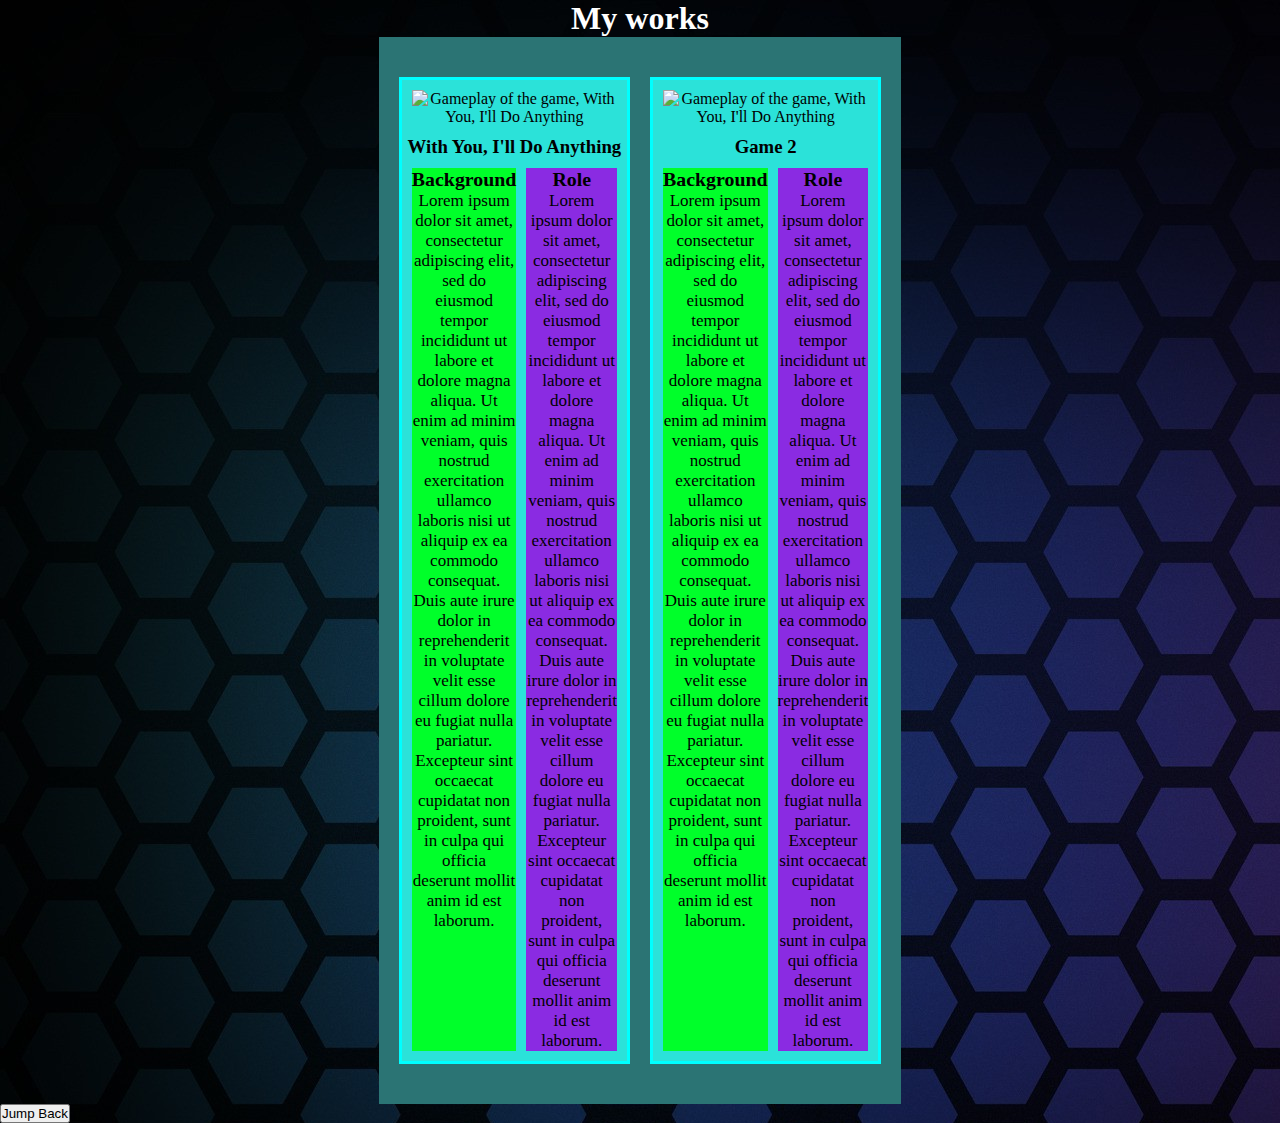
==== delve.html @ f76c93be "Initial commit" ====
<!DOCTYPE html>
<html lang="en">

<head>

    <link rel="stylesheet" href="css/delveStyles.css">

    <meta charset="UTF-8">
    <meta name="viewport" content="width=device-width, initial-scale=1.0">
    <title>You Have Delved Deeper</title>
</head>

<body>

    <h1>
        My works
    </h1>

    <!-- Cited Works -->
    <div class="flex-container">

        <div class="projects">
            <!-- First Game -->
            <div class="game1">
                <div class="game-info">
                    <img src="videos/WYIDA_GIF.gif" alt="Gameplay of the game, With You, I'll Do Anything">
                    <h3>With You, I'll Do Anything</h3>
                </div>

                <div class="textWrapper">
                    <div class="info">
                        <h3>Background</h3>
                        <p>Lorem ipsum dolor sit amet, consectetur adipiscing elit, sed do eiusmod tempor incididunt ut
                            labore et dolore magna aliqua. Ut enim ad minim veniam, quis nostrud exercitation ullamco
                            laboris nisi ut aliquip ex ea commodo consequat. Duis aute irure dolor in reprehenderit in
                            voluptate velit esse cillum dolore eu fugiat nulla pariatur. Excepteur sint occaecat
                            cupidatat non proident, sunt in culpa qui officia deserunt mollit anim id est laborum.</p>
                    </div>

                    <div class="role">
                        <h3>Role</h3>
                        <p>Lorem ipsum dolor sit amet, consectetur adipiscing elit, sed do eiusmod tempor incididunt ut
                            labore et dolore magna aliqua. Ut enim ad minim veniam, quis nostrud exercitation ullamco
                            laboris nisi ut aliquip ex ea commodo consequat. Duis aute irure dolor in reprehenderit in
                            voluptate velit esse cillum dolore eu fugiat nulla pariatur. Excepteur sint occaecat
                            cupidatat non proident, sunt in culpa qui officia deserunt mollit anim id est laborum.</p>
                    </div>
                </div>
            </div>


            <div class="game2">
                <div class="game-info">
                    <img src="videos/WYIDA_GIF.gif" alt="Gameplay of the game, With You, I'll Do Anything">
                    <h3>Game 2</h3>
                </div>

                <div class="textWrapper">
                    <div class="info">
                        <h3>Background</h3>
                        <p>Lorem ipsum dolor sit amet, consectetur adipiscing elit, sed do eiusmod tempor incididunt ut
                            labore et dolore magna aliqua. Ut enim ad minim veniam, quis nostrud exercitation ullamco
                            laboris nisi ut aliquip ex ea commodo consequat. Duis aute irure dolor in reprehenderit in
                            voluptate velit esse cillum dolore eu fugiat nulla pariatur. Excepteur sint occaecat
                            cupidatat non proident, sunt in culpa qui officia deserunt mollit anim id est laborum.</p>
                    </div>

                    <div class="role">
                        <h3>Role</h3>
                        <p>Lorem ipsum dolor sit amet, consectetur adipiscing elit, sed do eiusmod tempor incididunt ut
                            labore et dolore magna aliqua. Ut enim ad minim veniam, quis nostrud exercitation ullamco
                            laboris nisi ut aliquip ex ea commodo consequat. Duis aute irure dolor in reprehenderit in
                            voluptate velit esse cillum dolore eu fugiat nulla pariatur. Excepteur sint occaecat
                            cupidatat non proident, sunt in culpa qui officia deserunt mollit anim id est laborum.</p>
                    </div>
                </div>
            </div>


            <!-- <div class="game3">
                <div class="game-info">
                    <img src="videos/WYIDA_GIF.gif" alt="Gameplay of the game, With You, I'll Do Anything">
                    <h3>Game 2</h3>
                </div>
                
                <div class="textWrapper">
                    <div class="info">
                        <h3>Background</h3>
                        <p>Your background text here...</p>
                    </div>
                    
                    <div class="role">
                        <h3>Role</h3>
                        <p>Your role text here...</p>
                    </div>
                </div>
            </div>

            <div class="game4">
                <div class="game-info">
                    <img src="videos/WYIDA_GIF.gif" alt="Gameplay of the game, With You, I'll Do Anything">
                    <h3>Game 2</h3>
                </div>
                
                <div class="textWrapper">
                    <div class="info">
                        <h3>Background</h3>
                        <p>Your background text here...</p>
                    </div>
                    
                    <div class="role">
                        <h3>Role</h3>
                        <p>Your role text here...</p>
                    </div>
                </div>
            </div> -->
        </div>

        <!-- <div id="withYouGame" class="flex-item">
            <div id="withYouGameGIF">
                <img src="videos/WYIDA_GIF.gif" alt="Gameplay of the game, With You, I'll Do Anything">
                <span><i>With You, I'll Do Anything</i></span>
            </div>

            <div id="withYouGameText">
                <p>
                    "<i>With You, I'll Do Anything</i>" is a bittersweet story about a couple trying to deal with a
                    terminal
                    illness and coming to terms with it on both sides. It's a very short experience with limited choices
                    and
                    only 1 ending. I used <i><a href="https://creator.nightcafe.studio/">NightCafe</a></i> to create the
                    images.
                    It's come a long way since I made this and I didn't know how to use it properly so the images are a
                    little strange but I think it does add an ominousness to it.
                </p>
            </div>
        </div> -->

        <!-- <div id="genericGameText" class="flex-item">
            <p>
                Lorem ipsum dolor sit amet, consectetur adipiscing elit, sed do eiusmod tempor incididunt ut labore et
            </p>
        </div>

        <div id="genericGame" class="flex-item">
            <p>
                2nd game
            </p>
            <span>Subtext of the game</span>
        </div> -->

        <!-- <div id="deerLifeSim" class="flex-item">
            <p>
                3rd game
            </p>
            <span>Subtext of the game</span>
        </div>

        <div id="deerLifeSimText" class="flex-item">
            <p>
                Lorem ipsum dolor sit amet, consectetur adipiscing elit, sed do eiusmod tempor incididunt ut labore et
                dolore magna aliqua. Ut enim ad minim veniam, quis nostrud exercitation ullamco laboris nisi ut aliquip
                ex ea commodo consequat. Duis aute irure dolor in reprehenderit in voluptate velit esse cillum dolore eu
                fugiat nulla pariatur. Excepteur sint occaecat cupidatat non proident, sunt in culpa qui officia
                deserunt mollit anim id est laborum.
            </p>
        </div> -->

    </div>


    <a href="index.html" class="homeButton">
        <button>Jump Back</button>
    </a>

</body>

</html>
---- css/delveStyles.css ----
*{
    box-sizing: border-box;
    margin: 0;
    padding: 0;
}

body{
    background: url(../images/Hexagon_Background.jpg);
}

h1{
    text-align: center;
    color: white;
}

.flex-container{
    display: flex;
    flex-wrap: wrap;
}

.projects{
    display: flex;
    flex-wrap: wrap;
    gap: 20px;
    padding: 20px;
    justify-content: center;
    align-items: center;
    text-align: center;
    margin: auto;
    background-color: rgb(43, 116, 116);
}

.game1, .game2{
    display: flex;
    flex-wrap: wrap;
    flex-direction: column;
    margin: 20px 0;
    background-color: rgb(43, 226, 217);
    max-width: min-content;
    border-style: solid;
    border-color: aqua;
}

.game-info img{
    padding: 10px;
}


.textWrapper {
    display: flex;
    margin: auto;
    padding: 10px;
    gap: 10px;
    font-size: 17px;
}

.info{
    background-color: rgb(0, 255, 42);
}

.role{
    background-color: blueviolet;
}


/* .game {
    display: flex;
    margin: 20px 0;
}

.game-info {
    margin-right: 20px;
}

.game-info img {
    max-width: 100%;
    height: auto;
}

.textWrapper {
    display: flex;
    flex-direction: column;
    justify-content: center;
}

.info, .role {
    margin-bottom: 20px;
}

.info h3, .role h3 {
    margin-bottom: 10px;
}

.textWrapper h3, .textWrapper p {
    margin: 0;
} */
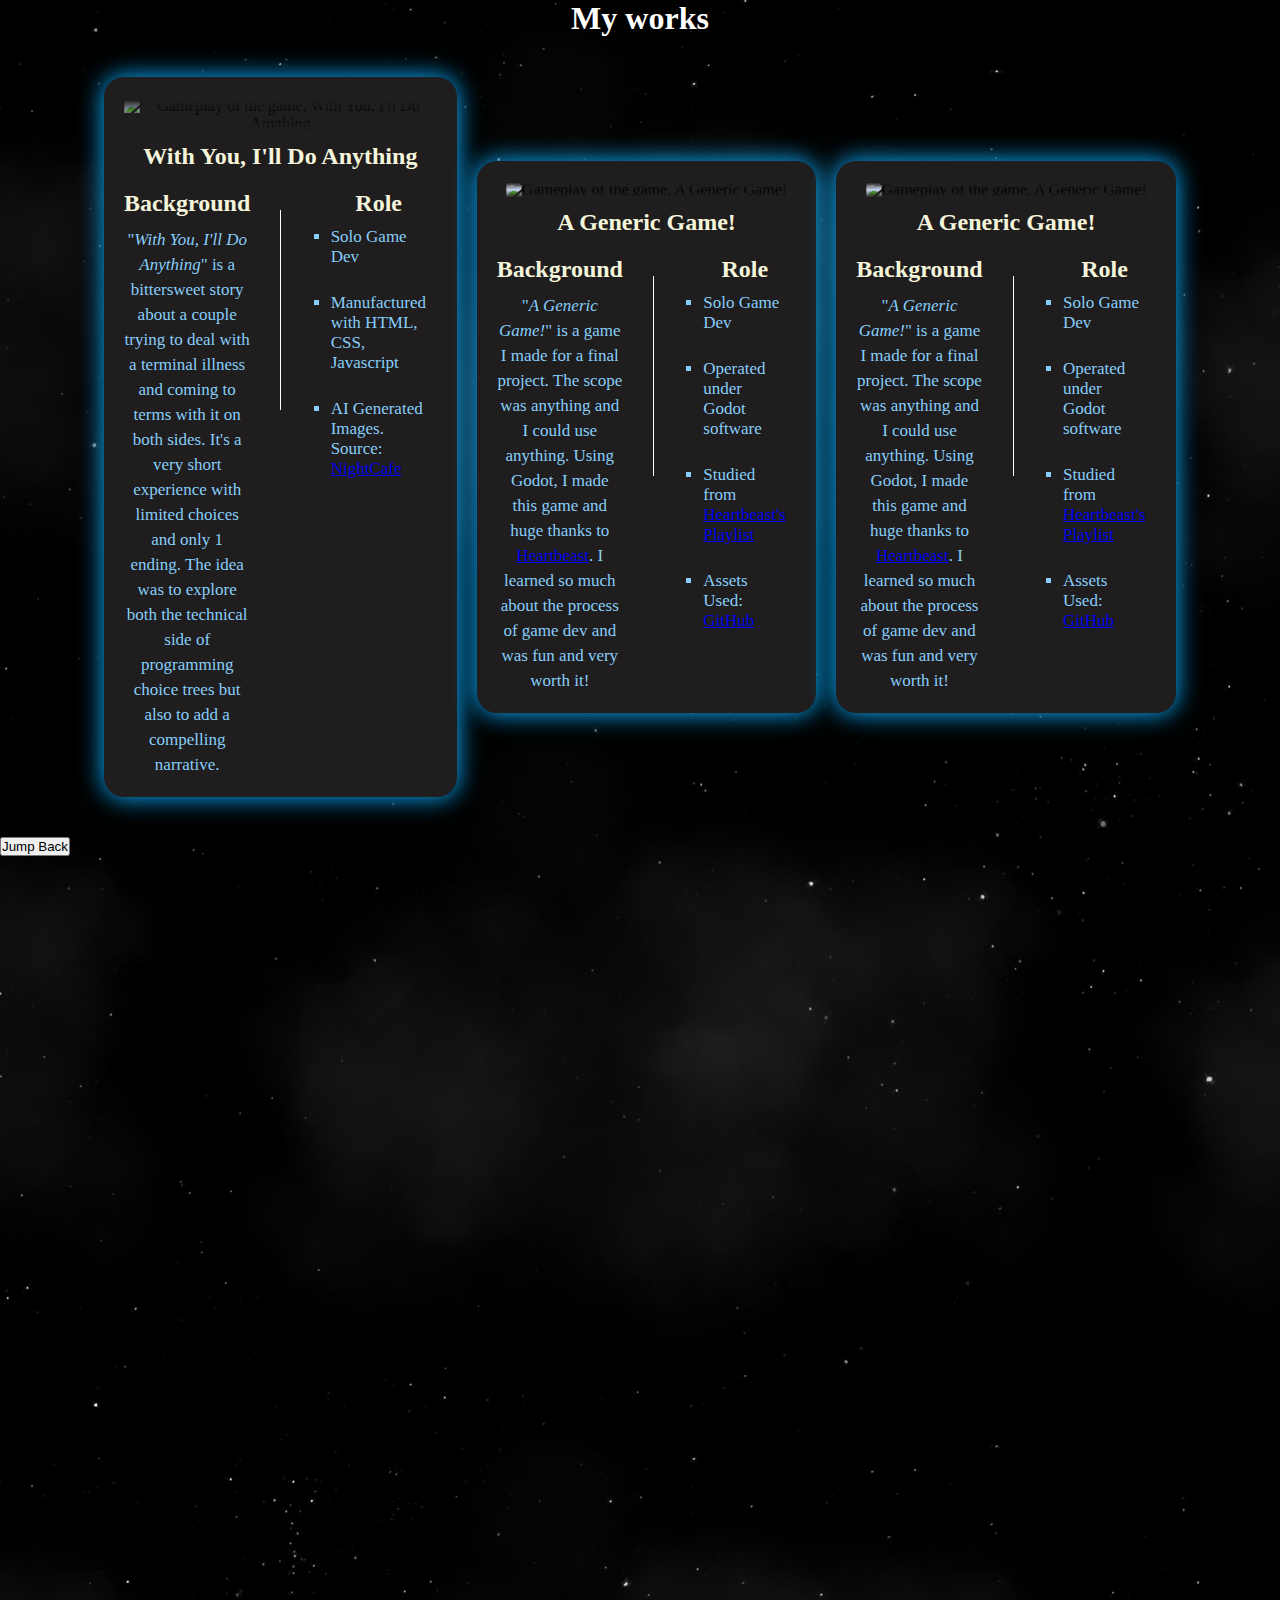
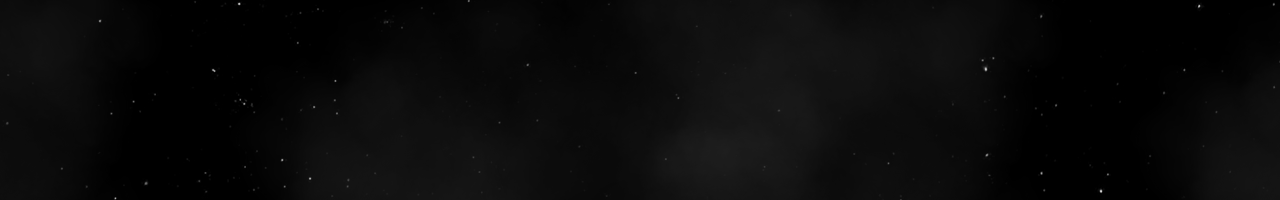
==== commit 791556e5: "MANY CHANGES" ====
--- a/delve.html
+++ b/delve.html
@@ -16,156 +16,130 @@
         My works
     </h1>
 
+    <div class="stars"></div>
+    <div class="twinkling"></div>
+    <div class="clouds"></div>
+
     <!-- Cited Works -->
     <div class="flex-container">
 
         <div class="projects">
+
             <!-- First Game -->
-            <div class="game1">
+            <div id="StoryGame">
                 <div class="game-info">
-                    <img src="videos/WYIDA_GIF.gif" alt="Gameplay of the game, With You, I'll Do Anything">
+                    <div class="image-container">
+                        <img src="videos/WYIDA_GIF.gif" alt="Gameplay of the game, With You, I'll Do Anything">
+                    </div>
                     <h3>With You, I'll Do Anything</h3>
                 </div>
 
                 <div class="textWrapper">
-                    <div class="info">
+                    <div class="info" id="StoryGameInfo">
                         <h3>Background</h3>
-                        <p>Lorem ipsum dolor sit amet, consectetur adipiscing elit, sed do eiusmod tempor incididunt ut
-                            labore et dolore magna aliqua. Ut enim ad minim veniam, quis nostrud exercitation ullamco
-                            laboris nisi ut aliquip ex ea commodo consequat. Duis aute irure dolor in reprehenderit in
-                            voluptate velit esse cillum dolore eu fugiat nulla pariatur. Excepteur sint occaecat
-                            cupidatat non proident, sunt in culpa qui officia deserunt mollit anim id est laborum.</p>
+                        <p>
+                            "<i>With You, I'll Do Anything</i>" is a bittersweet story about a couple trying to deal
+                            with a terminal illness and coming to terms with it on both sides. It's a very short
+                            experience with limited choices and only 1 ending. The idea was to explore both the
+                            technical side of programming choice trees but also to add a compelling narrative.
+                        </p>
                     </div>
 
-                    <div class="role">
-                        <h3>Role</h3>
-                        <p>Lorem ipsum dolor sit amet, consectetur adipiscing elit, sed do eiusmod tempor incididunt ut
-                            labore et dolore magna aliqua. Ut enim ad minim veniam, quis nostrud exercitation ullamco
-                            laboris nisi ut aliquip ex ea commodo consequat. Duis aute irure dolor in reprehenderit in
-                            voluptate velit esse cillum dolore eu fugiat nulla pariatur. Excepteur sint occaecat
-                            cupidatat non proident, sunt in culpa qui officia deserunt mollit anim id est laborum.</p>
+                    <div class="vertical-line"></div>
+
+                    <div class="role" id="StoryGameRole">
+                        <ul>
+                            <h3>Role</h3>
+                            <li>Solo Game Dev</li>
+                            <li>Manufactured with HTML, CSS, Javascript</li>
+                            <li>AI Generated Images. Source: <a href="https://creator.nightcafe.studio/">NightCafe</a>
+                            </li>
+                        </ul>
                     </div>
                 </div>
             </div>
 
 
-            <div class="game2">
+            <div id="GenericGame">
                 <div class="game-info">
-                    <img src="videos/WYIDA_GIF.gif" alt="Gameplay of the game, With You, I'll Do Anything">
-                    <h3>Game 2</h3>
+                    <div class="image-container">
+                        <img src="videos/A_Generic_Game_GIF.gif" alt="Gameplay of the game, A Generic Game!">
+                    </div>
+                    <h3>A Generic Game!</h3>
                 </div>
 
                 <div class="textWrapper">
-                    <div class="info">
+                    <div class="info" id="StoryGameInfo">
                         <h3>Background</h3>
-                        <p>Lorem ipsum dolor sit amet, consectetur adipiscing elit, sed do eiusmod tempor incididunt ut
-                            labore et dolore magna aliqua. Ut enim ad minim veniam, quis nostrud exercitation ullamco
-                            laboris nisi ut aliquip ex ea commodo consequat. Duis aute irure dolor in reprehenderit in
-                            voluptate velit esse cillum dolore eu fugiat nulla pariatur. Excepteur sint occaecat
-                            cupidatat non proident, sunt in culpa qui officia deserunt mollit anim id est laborum.</p>
+                        <p>
+                            "<i>A Generic Game!</i>" is a game I made for a final project. The scope was anything
+                            and I could use anything. Using Godot, I made this game and huge thanks to <a
+                                href="https://www.youtube.com/@uheartbeast">Heartbeast</a>. I learned so much about the
+                            process of game dev and was fun and very worth it!
+                        </p>
                     </div>
 
-                    <div class="role">
-                        <h3>Role</h3>
-                        <p>Lorem ipsum dolor sit amet, consectetur adipiscing elit, sed do eiusmod tempor incididunt ut
-                            labore et dolore magna aliqua. Ut enim ad minim veniam, quis nostrud exercitation ullamco
-                            laboris nisi ut aliquip ex ea commodo consequat. Duis aute irure dolor in reprehenderit in
-                            voluptate velit esse cillum dolore eu fugiat nulla pariatur. Excepteur sint occaecat
-                            cupidatat non proident, sunt in culpa qui officia deserunt mollit anim id est laborum.</p>
+                    <div class="vertical-line"></div>
+
+                    <div class="role" id="StoryGameRole">
+                        <ul>
+                            <h3>Role</h3>
+                            <li>Solo Game Dev</li>
+                            <li>Operated under Godot software</li>
+                            <li>Studied from <a
+                                    href="https://www.youtube.com/watch?v=mAbG8Oi-SvQ&list=PL9FzW-m48fn2SlrW0KoLT4n5egNdX-W9a">Heartbeast's
+                                    Playlist</a>
+                            </li>
+                            <li>Assets Used: <a
+                                    href="https://github.com/uheartbeast/youtube-tutorials/tree/master/Action%20RPG">GitHub</a>
+                            </li>
+                        </ul>
                     </div>
                 </div>
             </div>
 
 
-            <!-- <div class="game3">
+            <div id="GenericGame">
                 <div class="game-info">
-                    <img src="videos/WYIDA_GIF.gif" alt="Gameplay of the game, With You, I'll Do Anything">
-                    <h3>Game 2</h3>
+                    <div class="image-container">
+                        <img src="videos/EIYE_GIF.gif" alt="Gameplay of the game, A Generic Game!">
+                    </div>
+                    <h3>A Generic Game!</h3>
                 </div>
-                
+
                 <div class="textWrapper">
-                    <div class="info">
+                    <div class="info" id="StoryGameInfo">
                         <h3>Background</h3>
-                        <p>Your background text here...</p>
+                        <p>
+                            "<i>A Generic Game!</i>" is a game I made for a final project. The scope was anything
+                            and I could use anything. Using Godot, I made this game and huge thanks to <a
+                                href="https://www.youtube.com/@uheartbeast">Heartbeast</a>. I learned so much about the
+                            process of game dev and was fun and very worth it!
+                        </p>
                     </div>
-                    
-                    <div class="role">
-                        <h3>Role</h3>
-                        <p>Your role text here...</p>
+
+                    <div class="vertical-line"></div>
+
+                    <div class="role" id="StoryGameRole">
+                        <ul>
+                            <h3>Role</h3>
+                            <li>Solo Game Dev</li>
+                            <li>Operated under Godot software</li>
+                            <li>Studied from <a
+                                    href="https://www.youtube.com/watch?v=mAbG8Oi-SvQ&list=PL9FzW-m48fn2SlrW0KoLT4n5egNdX-W9a">Heartbeast's
+                                    Playlist</a>
+                            </li>
+                            <li>Assets Used: <a
+                                    href="https://github.com/uheartbeast/youtube-tutorials/tree/master/Action%20RPG">GitHub</a>
+                            </li>
+                        </ul>
                     </div>
                 </div>
             </div>
 
-            <div class="game4">
-                <div class="game-info">
-                    <img src="videos/WYIDA_GIF.gif" alt="Gameplay of the game, With You, I'll Do Anything">
-                    <h3>Game 2</h3>
-                </div>
-                
-                <div class="textWrapper">
-                    <div class="info">
-                        <h3>Background</h3>
-                        <p>Your background text here...</p>
-                    </div>
-                    
-                    <div class="role">
-                        <h3>Role</h3>
-                        <p>Your role text here...</p>
-                    </div>
-                </div>
-            </div> -->
+
+
         </div>
-
-        <!-- <div id="withYouGame" class="flex-item">
-            <div id="withYouGameGIF">
-                <img src="videos/WYIDA_GIF.gif" alt="Gameplay of the game, With You, I'll Do Anything">
-                <span><i>With You, I'll Do Anything</i></span>
-            </div>
-
-            <div id="withYouGameText">
-                <p>
-                    "<i>With You, I'll Do Anything</i>" is a bittersweet story about a couple trying to deal with a
-                    terminal
-                    illness and coming to terms with it on both sides. It's a very short experience with limited choices
-                    and
-                    only 1 ending. I used <i><a href="https://creator.nightcafe.studio/">NightCafe</a></i> to create the
-                    images.
-                    It's come a long way since I made this and I didn't know how to use it properly so the images are a
-                    little strange but I think it does add an ominousness to it.
-                </p>
-            </div>
-        </div> -->
-
-        <!-- <div id="genericGameText" class="flex-item">
-            <p>
-                Lorem ipsum dolor sit amet, consectetur adipiscing elit, sed do eiusmod tempor incididunt ut labore et
-            </p>
-        </div>
-
-        <div id="genericGame" class="flex-item">
-            <p>
-                2nd game
-            </p>
-            <span>Subtext of the game</span>
-        </div> -->
-
-        <!-- <div id="deerLifeSim" class="flex-item">
-            <p>
-                3rd game
-            </p>
-            <span>Subtext of the game</span>
-        </div>
-
-        <div id="deerLifeSimText" class="flex-item">
-            <p>
-                Lorem ipsum dolor sit amet, consectetur adipiscing elit, sed do eiusmod tempor incididunt ut labore et
-                dolore magna aliqua. Ut enim ad minim veniam, quis nostrud exercitation ullamco laboris nisi ut aliquip
-                ex ea commodo consequat. Duis aute irure dolor in reprehenderit in voluptate velit esse cillum dolore eu
-                fugiat nulla pariatur. Excepteur sint occaecat cupidatat non proident, sunt in culpa qui officia
-                deserunt mollit anim id est laborum.
-            </p>
-        </div> -->
-
     </div>
 
 
--- a/css/delveStyles.css
+++ b/css/delveStyles.css
@@ -1,24 +1,56 @@
-*{
+:root {
+    --dark-green: rgb(26, 92, 37);
+    --light-green: rgb(61, 221, 61);
+    --mint: rgb(152, 251, 152);
+    --dark-red: rgb(66, 26, 26);
+    --light-red: rgb(163, 0, 0);
+    --light-blue: rgb(10, 173, 255);
+    --dark-blue: rgb(7, 70, 102);
+    --dark-gray: rgb(31, 29, 29);
+    --gold: rgb(212,175,55);
+
+    --midnight-blue: #001f3f;
+    --silver: #D3D3D3;
+    --white: #FFFFFF;
+    --yellow: #FFD700;
+    --pastel: #c4c4c4;
+    --lavendar: #E6E6FA;
+
+
+
+}
+
+* {
     box-sizing: border-box;
     margin: 0;
     padding: 0;
 }
 
-body{
-    background: url(../images/Hexagon_Background.jpg);
-}
-
-h1{
+h1 {
     text-align: center;
     color: white;
 }
 
-.flex-container{
+h3{
+    text-align: center;
+    font-size: 24px;
+    margin-bottom: 10px;
+}
+
+p{
+    line-height: 25px;
+}
+
+ul li{
+    margin-bottom: 26px;
+}
+
+.flex-container {
     display: flex;
     flex-wrap: wrap;
 }
 
-.projects{
+.projects {
     display: flex;
     flex-wrap: wrap;
     gap: 20px;
@@ -27,40 +59,171 @@
     align-items: center;
     text-align: center;
     margin: auto;
-    background-color: rgb(43, 116, 116);
-}
-
-.game1, .game2{
+}
+
+#StoryGame,
+#GenericGame {
     display: flex;
     flex-wrap: wrap;
     flex-direction: column;
     margin: 20px 0;
-    background-color: rgb(43, 226, 217);
+    background-color: var(--dark-gray);
     max-width: min-content;
-    border-style: solid;
-    border-color: aqua;
-}
-
-.game-info img{
+    border: 3px solid;
+    box-shadow: 0 0 25px 1px var(--light-blue);
+    border-style: none;
+    border-radius: 20px;
     padding: 10px;
 }
 
+#GenericGame{
+    box-shadow: 0 0 25px 1px var(--light-blue);
+}
+
+.game-info .image-container::before {
+    content: "";
+    position: absolute;
+    top: 0;
+    right: 0;
+    bottom: 0;
+    left: 0;
+    background: linear-gradient(to bottom, var(--dark-gray) 9%, #00000000 50%, var(--dark-gray) 96%);
+}
+
+.game-info {
+    display: inline-block;
+    position: relative;
+}
+
+.image-container {
+    position: relative;
+    margin: 10px;
+}
 
 .textWrapper {
     display: flex;
     margin: auto;
+    justify-content: center;
+    align-items: flex-start;
     padding: 10px;
     gap: 10px;
     font-size: 17px;
 }
 
-.info{
-    background-color: rgb(0, 255, 42);
-}
-
-.role{
-    background-color: blueviolet;
-}
+#StoryGameInfo {
+    /* background-color: rgb(0, 255, 42); */
+    width: 45%;
+    border-radius: 10px;
+}
+
+.vertical-line {
+    width: 1px;
+    /* Adjust the width of the line */
+    height: 200px;
+    /* Adjust the height of the line */
+    background-color: white;
+    /* Adjust the color of the line */
+    margin: 20px;
+    text-align: center;
+}
+
+#StoryGameRole {
+    /* background-color: blueviolet; */
+    text-align: left;
+    margin-left: 20px;
+    margin-right: 10px;
+    border-radius: 10px;
+}
+
+#StoryGameRole ul {
+    margin: 0;
+    padding: 0;
+    list-style: square;
+}
+
+#StoryGame h3 {
+    color: beige;
+}
+
+#StoryGame p, #StoryGame ul li {
+    color: lightskyblue;
+}
+
+#GenericGame h3{
+    color: beige;
+}
+
+#GenericGame p, #GenericGame ul li{
+    color: lightskyblue;
+}
+
+
+
+
+
+
+
+
+
+
+@keyframes move-clouds-back {
+    from {
+        background-position: 0 0;
+    }
+
+    to {
+        background-position: 10000px 0;
+    }
+}
+
+@keyframes move-twinkle-back {
+    from {
+        background-position: 0 0;
+    }
+
+    to {
+        background-position: -10000px 5000px;
+    }
+}
+
+.stars,
+.twinkling,
+.clouds {
+    display: block;
+    position: absolute;
+    top: 0;
+    left: 0;
+    right: 0;
+    bottom: 0;
+    width: 100%;
+    height: 200%;
+}
+    
+.stars {
+    background: #000 url(../images/stars.png) repeat top center;
+    z-index: -3;
+}
+
+.twinkling {
+    background: transparent url(../images/twinkling.png) repeat top center;
+    z-index: -2;
+    animation: move-twinkle-back 200s linear infinite;
+}
+
+.clouds {
+    background: transparent url(../images/clouds.png) repeat top center;
+    z-index: -1;
+    opacity: .4;
+    animation: move-clouds-back 200s linear infinite;
+}
+
+
+
+
+
+
+
+
 
 
 /* .game {
@@ -93,4 +256,4 @@
 
 .textWrapper h3, .textWrapper p {
     margin: 0;
-} */
+} */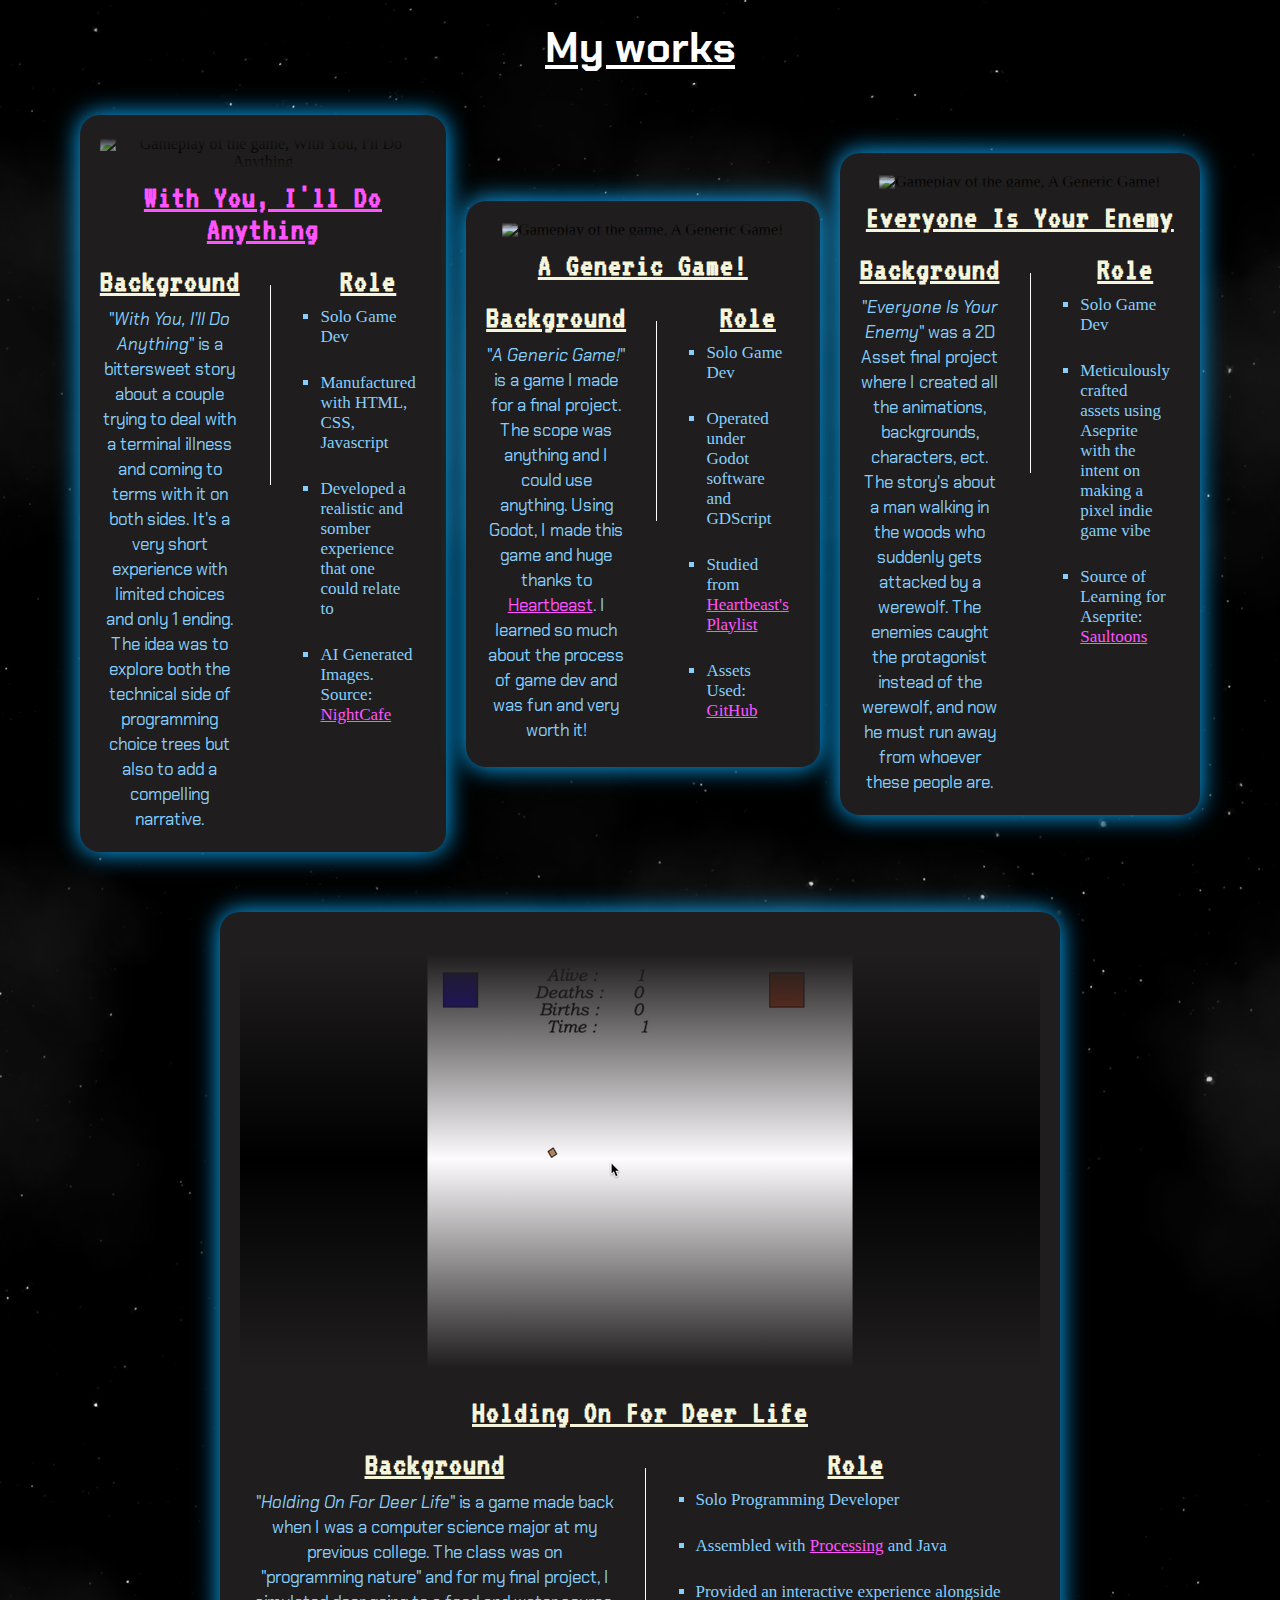
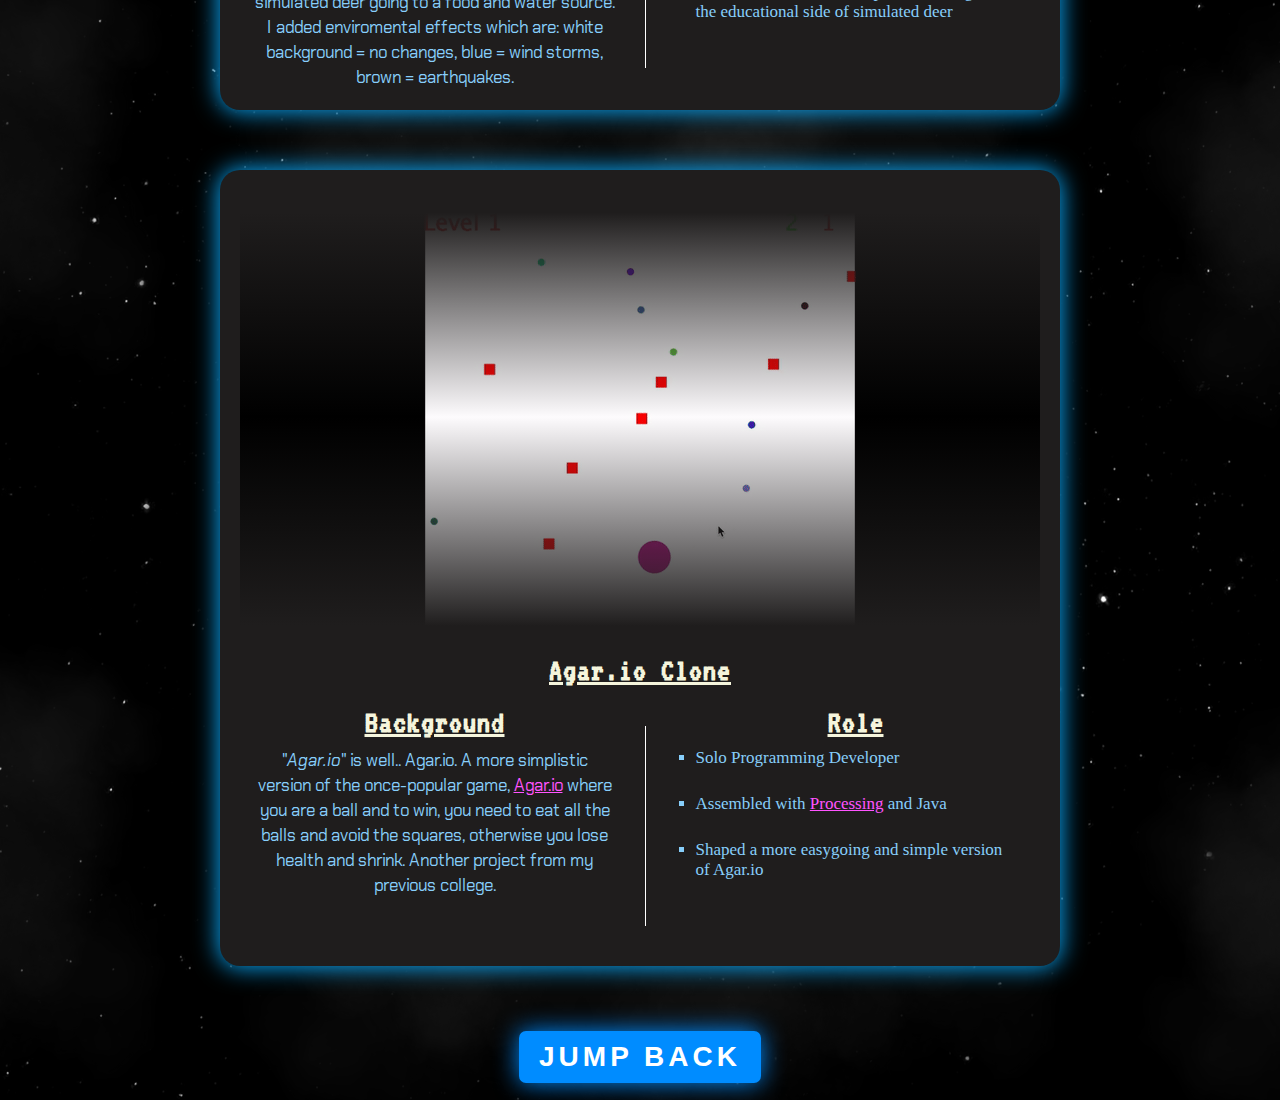
==== commit c0b7ddab: "Almost done" ====
--- a/delve.html
+++ b/delve.html
@@ -7,7 +7,15 @@
 
     <meta charset="UTF-8">
     <meta name="viewport" content="width=device-width, initial-scale=1.0">
+
+    <link rel="preconnect" href="https://fonts.googleapis.com">
+    <link rel="preconnect" href="https://fonts.gstatic.com" crossorigin>
+    <link
+        href="https://fonts.googleapis.com/css2?family=Chakra+Petch:wght@300&family=Cormorant+Garamond:wght@300&family=Indie+Flower&family=Orbitron&family=VT323&display=swap"
+        rel="stylesheet">
+
     <title>You Have Delved Deeper</title>
+
 </head>
 
 <body>
@@ -25,17 +33,18 @@
 
         <div class="projects">
 
-            <!-- First Game -->
+            <!-- With You, I'll Do Anything -->
             <div id="StoryGame">
                 <div class="game-info">
                     <div class="image-container">
                         <img src="videos/WYIDA_GIF.gif" alt="Gameplay of the game, With You, I'll Do Anything">
                     </div>
-                    <h3>With You, I'll Do Anything</h3>
-                </div>
-
-                <div class="textWrapper">
-                    <div class="info" id="StoryGameInfo">
+                    <h3><a href="https://people.rit.edu/jad3772/jad/235/Project_3-Story-Game/game.html">With You, I'll
+                            Do Anything</a></h3>
+                </div>
+
+                <div class="textWrapper">
+                    <div class="backgroundText">
                         <h3>Background</h3>
                         <p>
                             "<i>With You, I'll Do Anything</i>" is a bittersweet story about a couple trying to deal
@@ -47,11 +56,12 @@
 
                     <div class="vertical-line"></div>
 
-                    <div class="role" id="StoryGameRole">
+                    <div class="role">
                         <ul>
                             <h3>Role</h3>
                             <li>Solo Game Dev</li>
                             <li>Manufactured with HTML, CSS, Javascript</li>
+                            <li>Developed a realistic and somber experience that one could relate to</li>
                             <li>AI Generated Images. Source: <a href="https://creator.nightcafe.studio/">NightCafe</a>
                             </li>
                         </ul>
@@ -59,7 +69,7 @@
                 </div>
             </div>
 
-
+            <!-- A Generic Game! -->
             <div id="GenericGame">
                 <div class="game-info">
                     <div class="image-container">
@@ -69,7 +79,7 @@
                 </div>
 
                 <div class="textWrapper">
-                    <div class="info" id="StoryGameInfo">
+                    <div class="backgroundText">
                         <h3>Background</h3>
                         <p>
                             "<i>A Generic Game!</i>" is a game I made for a final project. The scope was anything
@@ -81,11 +91,11 @@
 
                     <div class="vertical-line"></div>
 
-                    <div class="role" id="StoryGameRole">
+                    <div class="role">
                         <ul>
                             <h3>Role</h3>
                             <li>Solo Game Dev</li>
-                            <li>Operated under Godot software</li>
+                            <li>Operated under Godot software and GDScript</li>
                             <li>Studied from <a
                                     href="https://www.youtube.com/watch?v=mAbG8Oi-SvQ&list=PL9FzW-m48fn2SlrW0KoLT4n5egNdX-W9a">Heartbeast's
                                     Playlist</a>
@@ -99,54 +109,118 @@
             </div>
 
 
-            <div id="GenericGame">
+            <!-- Everyone Is Your Enemy -->
+            <div id="EIYEGame">
                 <div class="game-info">
                     <div class="image-container">
                         <img src="videos/EIYE_GIF.gif" alt="Gameplay of the game, A Generic Game!">
                     </div>
-                    <h3>A Generic Game!</h3>
-                </div>
-
-                <div class="textWrapper">
-                    <div class="info" id="StoryGameInfo">
-                        <h3>Background</h3>
-                        <p>
-                            "<i>A Generic Game!</i>" is a game I made for a final project. The scope was anything
-                            and I could use anything. Using Godot, I made this game and huge thanks to <a
-                                href="https://www.youtube.com/@uheartbeast">Heartbeast</a>. I learned so much about the
-                            process of game dev and was fun and very worth it!
-                        </p>
-                    </div>
-
-                    <div class="vertical-line"></div>
-
-                    <div class="role" id="StoryGameRole">
+                    <h3>Everyone Is Your Enemy</h3>
+                </div>
+
+                <div class="textWrapper">
+                    <div class="backgroundText">
+                        <h3>Background</h3>
+                        <p>
+                            "<i>Everyone Is Your Enemy</i>" was a 2D Asset final project where I created all the
+                            animations, backgrounds, characters, ect. The story's about a man walking in the woods who
+                            suddenly gets
+                            attacked by a werewolf. The enemies caught the protagonist instead of the werewolf, and now
+                            he must run away
+                            from whoever these people are.
+                        </p>
+                    </div>
+
+                    <div class="vertical-line"></div>
+
+                    <div class="role">
                         <ul>
                             <h3>Role</h3>
                             <li>Solo Game Dev</li>
-                            <li>Operated under Godot software</li>
-                            <li>Studied from <a
-                                    href="https://www.youtube.com/watch?v=mAbG8Oi-SvQ&list=PL9FzW-m48fn2SlrW0KoLT4n5egNdX-W9a">Heartbeast's
-                                    Playlist</a>
-                            </li>
-                            <li>Assets Used: <a
-                                    href="https://github.com/uheartbeast/youtube-tutorials/tree/master/Action%20RPG">GitHub</a>
-                            </li>
-                        </ul>
-                    </div>
-                </div>
-            </div>
-
-
-
+                            <li>Meticulously crafted assets using Aseprite with the intent on making a pixel indie game
+                                vibe</li>
+                            <li>Source of Learning for Aseprite: <a
+                                    href="https://www.youtube.com/watch?v=iWvfaiiVuDI">Saultoons</a>
+                            </li>
+                        </ul>
+                    </div>
+                </div>
+            </div>
+
+            <!-- Deer Simulation -->
+            <div id="DeerSim">
+                <div class="game-info">
+                    <div class="image-container">
+                        <img src="videos/DeerSimGIF.gif" alt="Gameplay of the game, A Generic Game!">
+                    </div>
+                    <h3>Holding On For Deer Life</h3>
+                </div>
+
+                <div class="textWrapper">
+                    <div class="backgroundText">
+                        <h3>Background</h3>
+                        <p>
+                            "<i>Holding On For Deer Life</i>" is a game made back when I was a computer science major
+                            at my previous college. The class was on "programming nature" and for my final project, I
+                            simulated deer going to a food and water source. I added enviromental effects which are:
+                            white background = no changes, blue = wind storms, brown = earthquakes.
+                        </p>
+                    </div>
+
+                    <div class="vertical-line"></div>
+
+                    <div class="role">
+                        <ul>
+                            <h3>Role</h3>
+                            <li>Solo Programming Developer</li>
+                            <li>Assembled with <a href="https://processing.org/">Processing</a> and Java</li>
+                            <li>Provided an interactive experience alongside the educational side of simulated deer</li>
+                        </ul>
+                    </div>
+                </div>
+            </div>
+
+            <!-- Agar.io -->
+            <div id="DeerSim">
+                <div class="game-info">
+                    <div class="image-container">
+                        <img src="videos/AgarioGameGIF.gif" alt="Gameplay of the game, A Generic Game!">
+                    </div>
+                    <h3>Agar.io Clone</h3>
+                </div>
+
+                <div class="textWrapper">
+                    <div class="backgroundText">
+                        <h3>Background</h3>
+                        <p>
+                            "<i>Agar.io</i>" is well.. Agar.io. A more simplistic version of the once-popular game, <a
+                                href="https://sigmally.com/">Agar.io</a> where you are a ball and to win, you need to
+                            eat all the balls and avoid the squares, otherwise you lose health and shrink. Another
+                            project from my previous college.
+                        </p>
+                    </div>
+
+                    <div class="vertical-line"></div>
+
+                    <div class="role">
+                        <ul>
+                            <h3>Role</h3>
+                            <li>Solo Programming Developer</li>
+                            <li>Assembled with <a href="https://processing.org/">Processing</a> and Java</li>
+                            <li>Shaped a more easygoing and simple version of Agar.io</li>
+                        </ul>
+                    </div>
+                </div>
+            </div>
+        </div>
+
+        <div class="homeContainer">
+            <a href="index.html">
+                <button class="homeButton">Jump Back</button>
+            </a>
         </div>
     </div>
 
-
-    <a href="index.html" class="homeButton">
-        <button>Jump Back</button>
-    </a>
-
 </body>
 
 </html>--- a/css/delveStyles.css
+++ b/css/delveStyles.css
@@ -1,13 +1,13 @@
 :root {
-    --dark-green: rgb(26, 92, 37);
+    --dark-green: rgb(23, 124, 40);
     --light-green: rgb(61, 221, 61);
-    --mint: rgb(152, 251, 152);
+    --mint: rgb(124, 243, 124);
     --dark-red: rgb(66, 26, 26);
     --light-red: rgb(163, 0, 0);
     --light-blue: rgb(10, 173, 255);
     --dark-blue: rgb(7, 70, 102);
     --dark-gray: rgb(31, 29, 29);
-    --gold: rgb(212,175,55);
+    --gold: rgb(212, 175, 55);
 
     --midnight-blue: #001f3f;
     --silver: #D3D3D3;
@@ -15,9 +15,6 @@
     --yellow: #FFD700;
     --pastel: #c4c4c4;
     --lavendar: #E6E6FA;
-
-
-
 }
 
 * {
@@ -28,21 +25,47 @@
 
 h1 {
     text-align: center;
+    margin-top: 20px;
+    font-size: 42px;
     color: white;
-}
-
-h3{
+    text-decoration: underline;
+    font-family: 'Chakra Petch', sans-serif;
+}
+
+h3 {
     text-align: center;
     font-size: 24px;
     margin-bottom: 10px;
-}
-
-p{
+    text-decoration: underline;
+    font-family: 'VT323', monospace;
+    letter-spacing: 1px;
+    font-size: 32px;
+}
+
+p {
     line-height: 25px;
-}
-
-ul li{
+    font-family: 'Chakra Petch', sans-serif;
+}
+
+ul li {
     margin-bottom: 26px;
+}
+
+a {
+    transition-property: color;
+    transition: 0.3s;
+}
+
+a:link {
+    color: rgb(255, 84, 255);
+}
+
+a:hover {
+    color: var(--mint);
+}
+
+a:visited {
+    color: var(--dark-green);
 }
 
 .flex-container {
@@ -62,7 +85,9 @@
 }
 
 #StoryGame,
-#GenericGame {
+#GenericGame,
+#EIYEGame,
+#DeerSim {
     display: flex;
     flex-wrap: wrap;
     flex-direction: column;
@@ -76,10 +101,6 @@
     padding: 10px;
 }
 
-#GenericGame{
-    box-shadow: 0 0 25px 1px var(--light-blue);
-}
-
 .game-info .image-container::before {
     content: "";
     position: absolute;
@@ -110,24 +131,20 @@
     font-size: 17px;
 }
 
-#StoryGameInfo {
-    /* background-color: rgb(0, 255, 42); */
+.backgroundText {
     width: 45%;
     border-radius: 10px;
 }
 
 .vertical-line {
     width: 1px;
-    /* Adjust the width of the line */
     height: 200px;
-    /* Adjust the height of the line */
     background-color: white;
-    /* Adjust the color of the line */
     margin: 20px;
     text-align: center;
 }
 
-#StoryGameRole {
+.role {
     /* background-color: blueviolet; */
     text-align: left;
     margin-left: 20px;
@@ -135,36 +152,42 @@
     border-radius: 10px;
 }
 
-#StoryGameRole ul {
+.role ul {
     margin: 0;
     padding: 0;
     list-style: square;
 }
 
-#StoryGame h3 {
+#StoryGame .role {
+    width: 45%;
+}
+
+#StoryGame h3,
+#GenericGame h3,
+#EIYEGame h3,
+#DeerSim h3 {
     color: beige;
 }
 
-#StoryGame p, #StoryGame ul li {
+#StoryGame p,
+#StoryGame ul li,
+#GenericGame p,
+#GenericGame ul li,
+#EIYEGame p,
+#EIYEGame ul li,
+#DeerSim p,
+#DeerSim ul li {
     color: lightskyblue;
 }
 
-#GenericGame h3{
-    color: beige;
-}
-
-#GenericGame p, #GenericGame ul li{
-    color: lightskyblue;
-}
-
-
-
-
-
-
-
-
-
+#EIYEGame .role,
+#DeerSim .role {
+    width: 40%;
+}
+
+#DeerSim .game-info .image-container::before {
+    background: linear-gradient(to bottom, var(--dark-gray) 5%, #00000000 50%, var(--dark-gray) 96%);
+}
 
 @keyframes move-clouds-back {
     from {
@@ -196,9 +219,9 @@
     right: 0;
     bottom: 0;
     width: 100%;
-    height: 200%;
-}
-    
+    height: 300%;
+}
+
 .stars {
     background: #000 url(../images/stars.png) repeat top center;
     z-index: -3;
@@ -217,43 +240,62 @@
     animation: move-clouds-back 200s linear infinite;
 }
 
-
-
-
-
-
-
-
-
-
-/* .game {
-    display: flex;
-    margin: 20px 0;
-}
-
-.game-info {
-    margin-right: 20px;
-}
-
-.game-info img {
-    max-width: 100%;
-    height: auto;
-}
-
-.textWrapper {
-    display: flex;
-    flex-direction: column;
-    justify-content: center;
-}
-
-.info, .role {
-    margin-bottom: 20px;
-}
-
-.info h3, .role h3 {
-    margin-bottom: 10px;
-}
-
-.textWrapper h3, .textWrapper p {
-    margin: 0;
+.homeContainer {
+    margin: 25px;
+    margin-left: auto;
+    margin-right: auto;
+    margin-bottom: auto;
+}
+
+.homeButton {
+    padding: 10px 20px;
+    border: none;
+    font-size: 28px;
+    color: #fff;
+    border-radius: 7px;
+    letter-spacing: 4px;
+    font-weight: 700;
+    text-transform: uppercase;
+    transition: 0.5s;
+    transition-property: box-shadow;
+    background: rgb(0, 140, 255);
+    box-shadow: 0 0 25px rgb(0, 140, 255);
+}
+
+.homeButton:hover {
+    box-shadow: 0 0 5px rgb(0, 140, 255),
+        0 0 25px rgb(0, 140, 255),
+        0 0 50px rgb(0, 140, 255),
+        0 0 100px rgb(0, 140, 255);
+}
+
+
+/* width */
+::-webkit-scrollbar {
+    width: 5px;
+}
+
+/* Track */
+::-webkit-scrollbar-track {
+    background: rgb(11, 11, 14);
+}
+
+/* Handle */
+::-webkit-scrollbar-thumb {
+    background: var(--dark-gray);
+    border-radius: 10px;
+}
+
+/* Handle on hover */
+::-webkit-scrollbar-thumb:hover {
+    background: #555;
+}
+
+
+/* #GenericGame h3{
+    color: beige;
+} */
+
+/* #GenericGame p, #GenericGame ul li{
+    color: lightskyblue;
 } */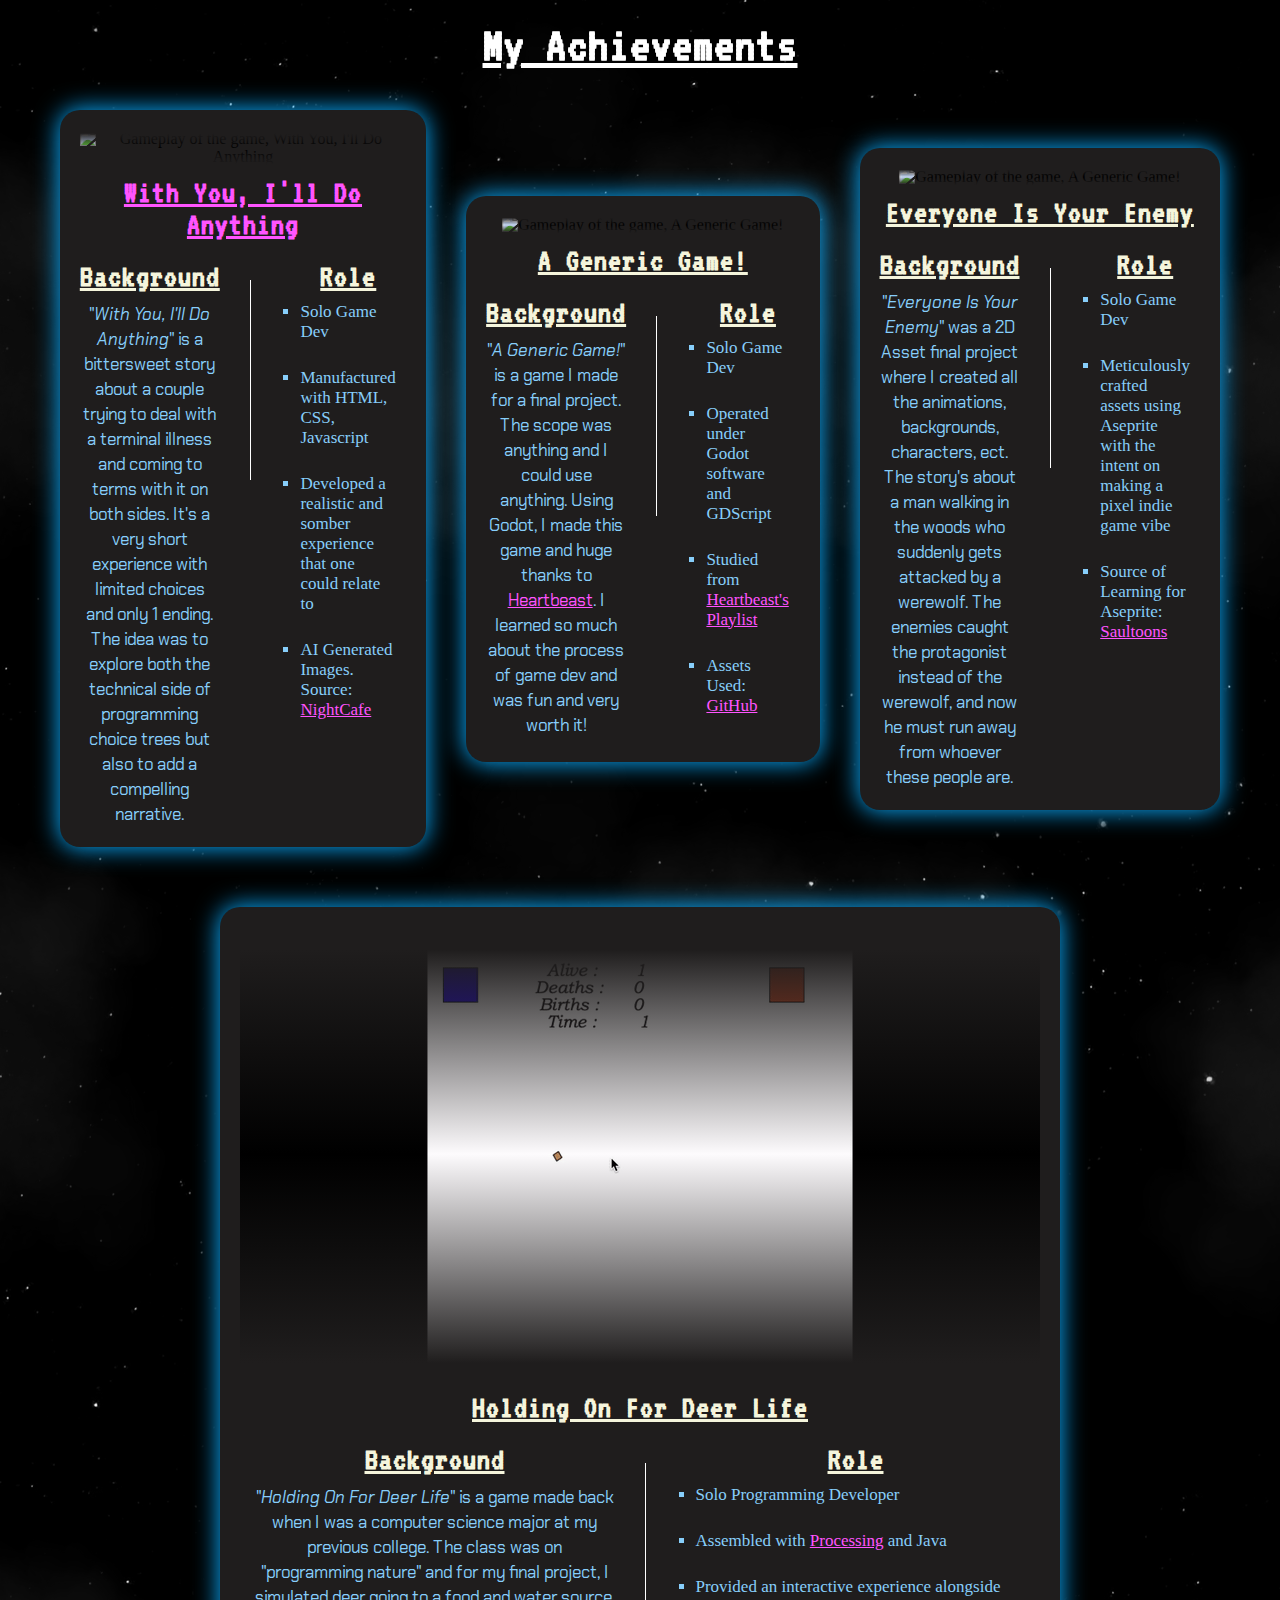
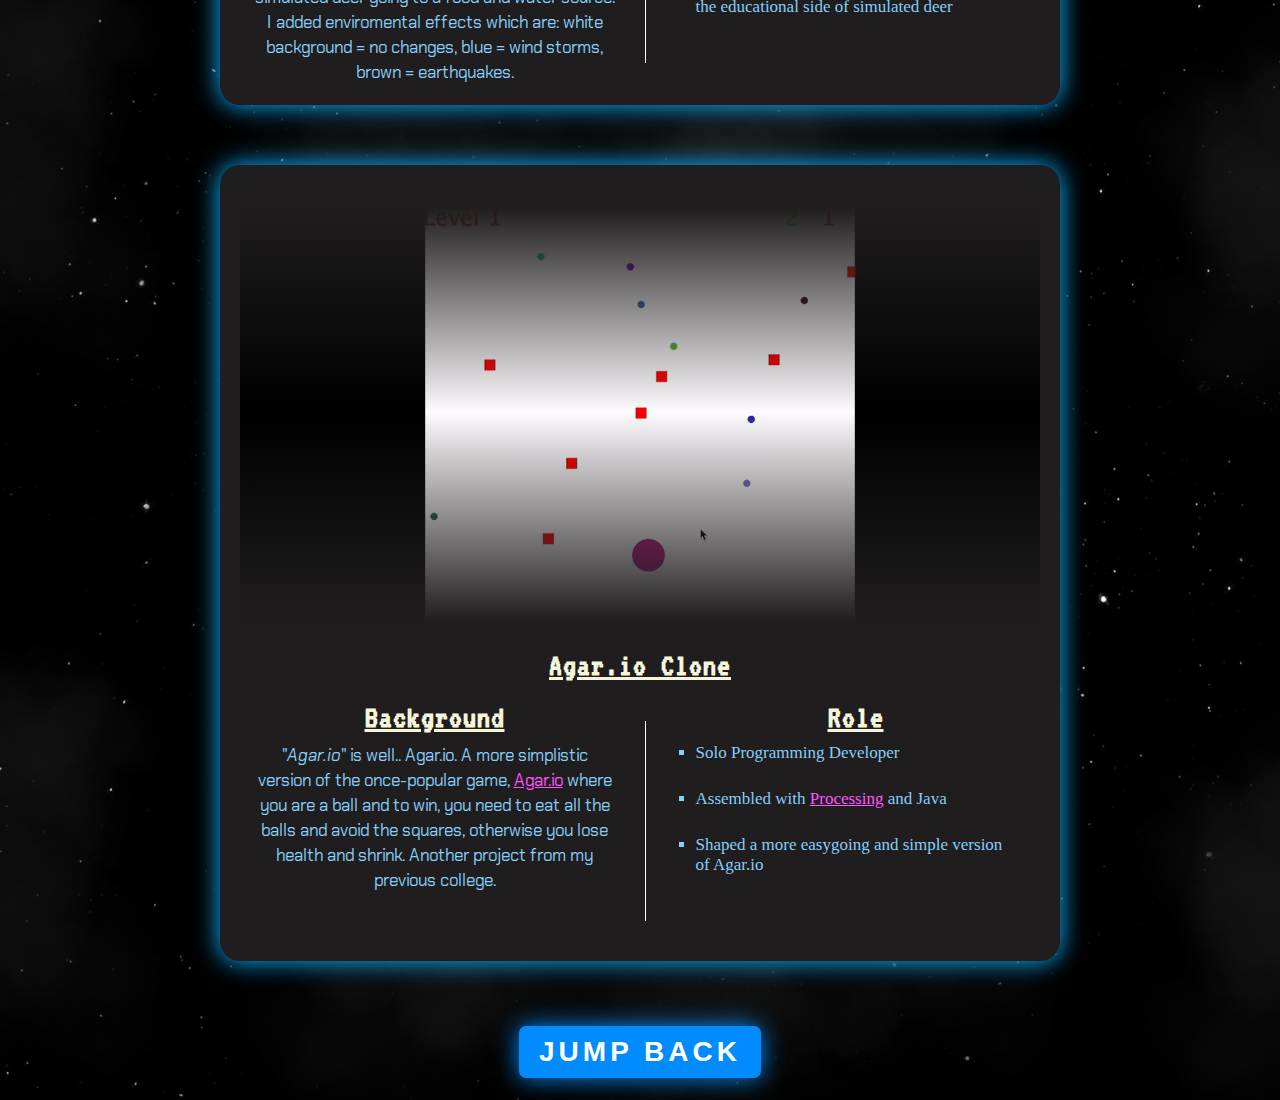
==== commit 49598cc8: "Practically done but responsiveness isn't there" ====
--- a/delve.html
+++ b/delve.html
@@ -14,6 +14,9 @@
         href="https://fonts.googleapis.com/css2?family=Chakra+Petch:wght@300&family=Cormorant+Garamond:wght@300&family=Indie+Flower&family=Orbitron&family=VT323&display=swap"
         rel="stylesheet">
 
+    <!-- Favicon -->
+    <link rel="icon" type="image/x-icon" href="images/Hollow Knight.ico">
+
     <title>You Have Delved Deeper</title>
 
 </head>
@@ -21,7 +24,7 @@
 <body>
 
     <h1>
-        My works
+        My Achievements
     </h1>
 
     <div class="stars"></div>
@@ -34,7 +37,7 @@
         <div class="projects">
 
             <!-- With You, I'll Do Anything -->
-            <div id="StoryGame">
+            <div id="StoryGame" class="flex-object">
                 <div class="game-info">
                     <div class="image-container">
                         <img src="videos/WYIDA_GIF.gif" alt="Gameplay of the game, With You, I'll Do Anything">
@@ -70,7 +73,7 @@
             </div>
 
             <!-- A Generic Game! -->
-            <div id="GenericGame">
+            <div id="GenericGame" class="flex-object">
                 <div class="game-info">
                     <div class="image-container">
                         <img src="videos/A_Generic_Game_GIF.gif" alt="Gameplay of the game, A Generic Game!">
@@ -110,7 +113,7 @@
 
 
             <!-- Everyone Is Your Enemy -->
-            <div id="EIYEGame">
+            <div id="EIYEGame" class="flex-object">
                 <div class="game-info">
                     <div class="image-container">
                         <img src="videos/EIYE_GIF.gif" alt="Gameplay of the game, A Generic Game!">
@@ -148,7 +151,7 @@
             </div>
 
             <!-- Deer Simulation -->
-            <div id="DeerSim">
+            <div id="DeerSim" class="flex-object">
                 <div class="game-info">
                     <div class="image-container">
                         <img src="videos/DeerSimGIF.gif" alt="Gameplay of the game, A Generic Game!">
@@ -181,7 +184,7 @@
             </div>
 
             <!-- Agar.io -->
-            <div id="DeerSim">
+            <div id="DeerSim" class="flex-object">
                 <div class="game-info">
                     <div class="image-container">
                         <img src="videos/AgarioGameGIF.gif" alt="Gameplay of the game, A Generic Game!">
--- a/css/delveStyles.css
+++ b/css/delveStyles.css
@@ -26,10 +26,11 @@
 h1 {
     text-align: center;
     margin-top: 20px;
-    font-size: 42px;
+    font-size: 50px;
     color: white;
     text-decoration: underline;
-    font-family: 'Chakra Petch', sans-serif;
+    font-family: 'VT323', monospace;
+    letter-spacing: 1px;
 }
 
 h3 {
@@ -84,14 +85,20 @@
     margin: auto;
 }
 
-#StoryGame,
-#GenericGame,
-#EIYEGame,
-#DeerSim {
+.flex-object {
+    transition-property: scale;
+    transition: 0.75s;
+}
+
+.flex-object:hover {
+    transform: scale(1.01);
+}
+
+.flex-object {
     display: flex;
     flex-wrap: wrap;
     flex-direction: column;
-    margin: 20px 0;
+    margin: 20px 10px;
     background-color: var(--dark-gray);
     max-width: min-content;
     border: 3px solid;
@@ -162,21 +169,12 @@
     width: 45%;
 }
 
-#StoryGame h3,
-#GenericGame h3,
-#EIYEGame h3,
-#DeerSim h3 {
+.flex-object h3 {
     color: beige;
 }
 
-#StoryGame p,
-#StoryGame ul li,
-#GenericGame p,
-#GenericGame ul li,
-#EIYEGame p,
-#EIYEGame ul li,
-#DeerSim p,
-#DeerSim ul li {
+.flex-object p,
+.flex-object ul li {
     color: lightskyblue;
 }
 
@@ -269,7 +267,6 @@
         0 0 100px rgb(0, 140, 255);
 }
 
-
 /* width */
 ::-webkit-scrollbar {
     width: 5px;
@@ -292,10 +289,12 @@
 }
 
 
-/* #GenericGame h3{
-    color: beige;
-} */
-
-/* #GenericGame p, #GenericGame ul li{
-    color: lightskyblue;
-} */+@media screen and (max-width: 1100px) {
+    .project-item {
+      width: 100%;
+    }
+  
+    .solo-art-item {
+      width: calc(50% - 10px);
+    }
+}